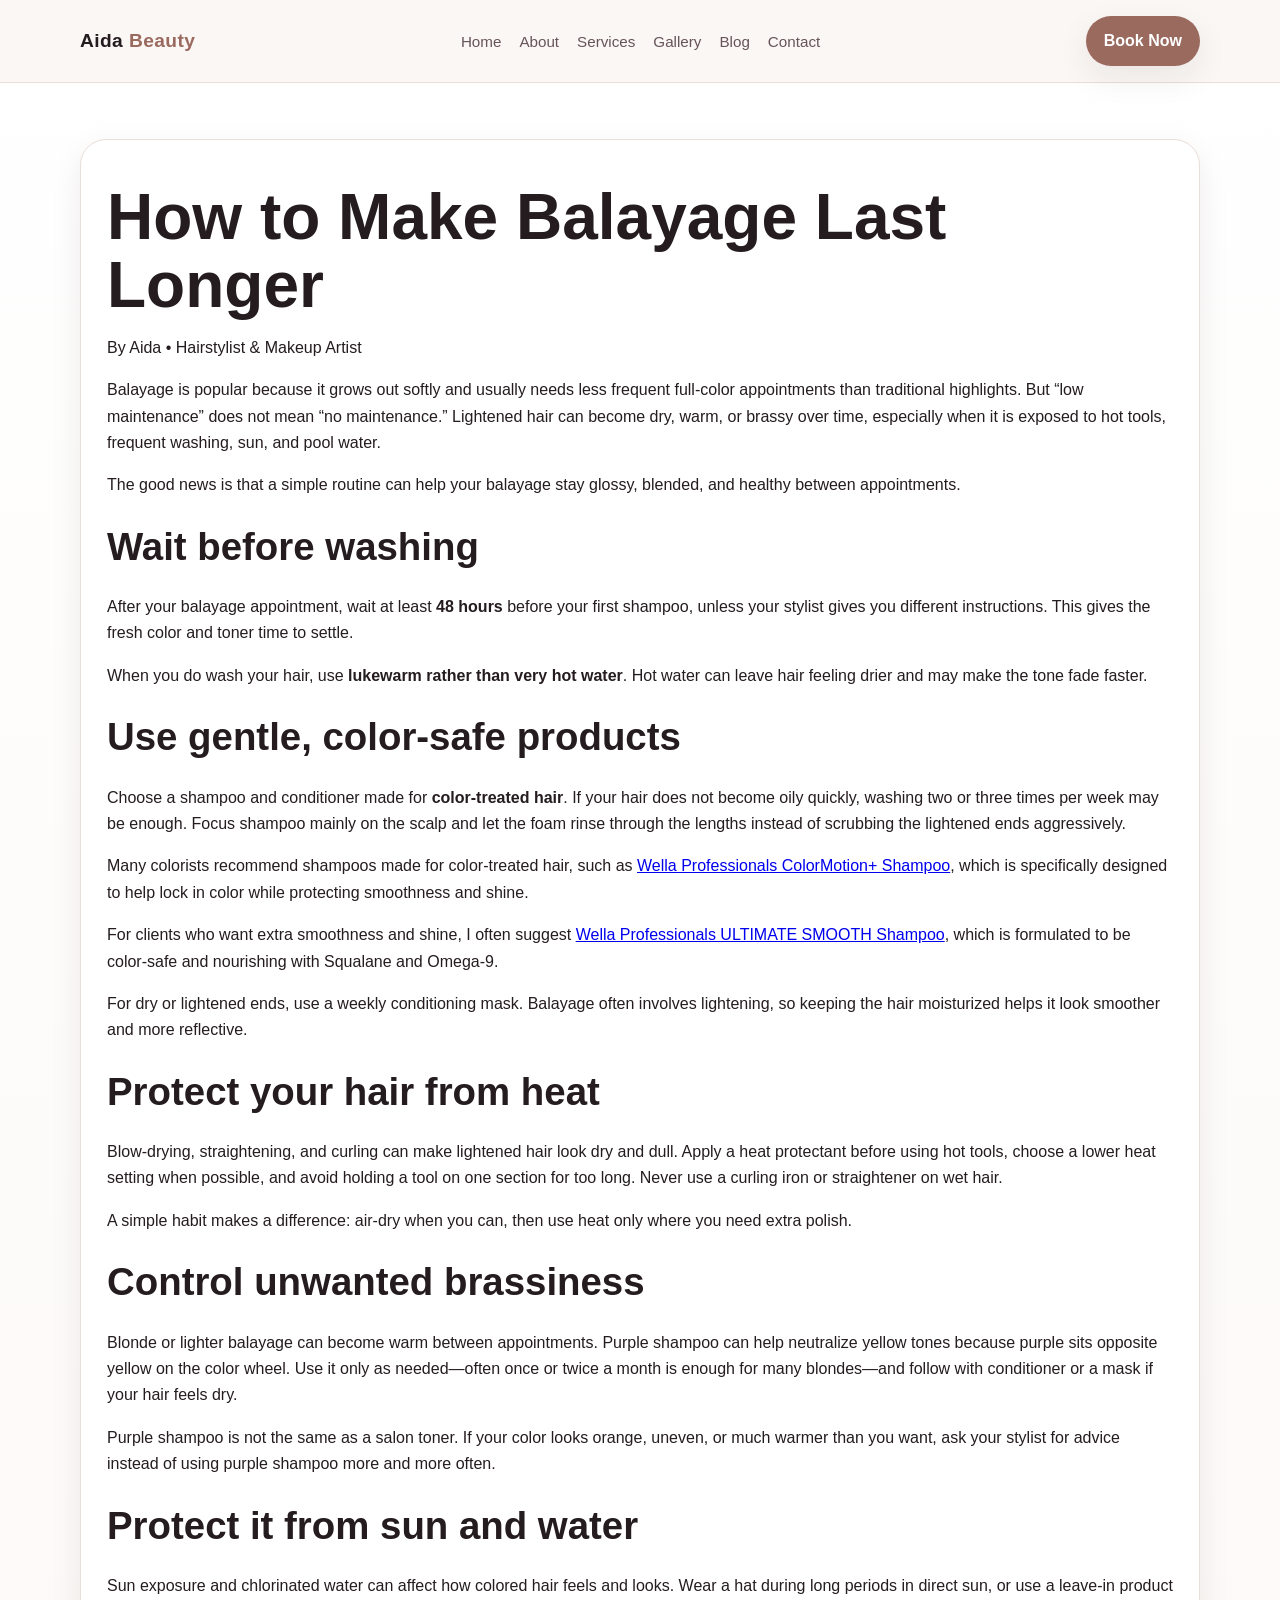
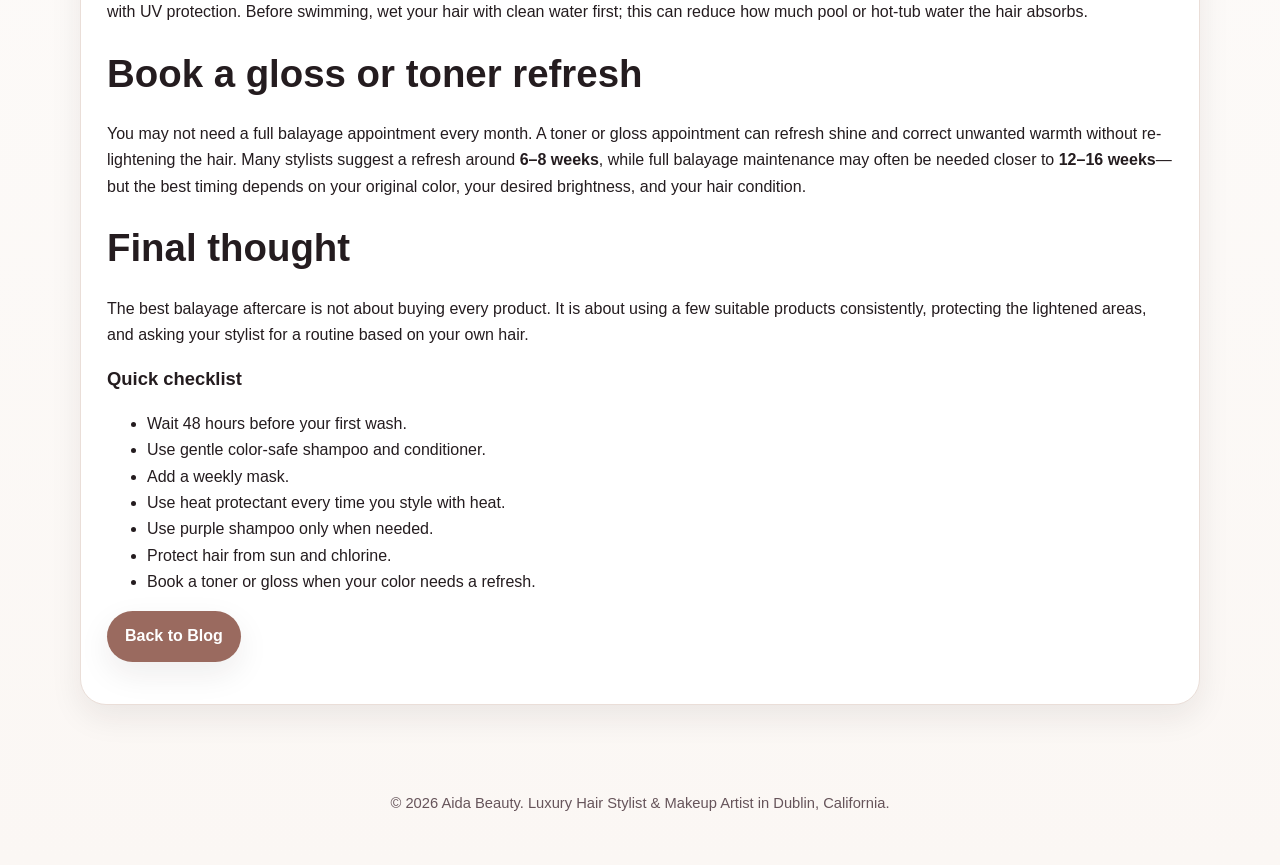
==== balayage-aftercare.html @ 148d66e3 "Add files via upload" ====
<!DOCTYPE html>
<html lang="en">
<head>
  <meta charset="UTF-8">
  <title>How to Make Balayage Last Longer – Aida Beauty</title>
  <meta name="description" content="Learn how to keep balayage bright, soft, and healthy for longer with simple washing, heat styling, toning, UV, and salon-refresh tips.">
  <meta name="viewport" content="width=device-width, initial-scale=1.0">
  <link rel="stylesheet" href="style.css">
</head>
<body>

  <header>
    <div class="wrap">
      <nav>
        <div class="brand">Aida <span>Beauty</span></div>

         <div class="navlinks">
           <a href="index.html">Home</a>
           <a href="index.html#about">About</a>
           <a href="index.html#services">Services</a>
           <a href="index.html#gallery">Gallery</a>
           <a href="blog.html">Blog</a>
           <a href="index.html#contact">Contact</a>
         </div>

        <a class="btn" href="mailto:iaida.hmua@gmail.com?subject=Appointment%20Request%20-%20Aida%20Beauty&body=Hello%20Aida%2C%0A%0AI%20would%20like%20to%20request%20an%20appointment.%0A%0AService%20I%20am%20interested%20in%3A%0APreferred%20date%3A%0APreferred%20time%3A%0A%0AName%3A%0APhone%20number%3A%0A%0AThank%20you%2C">
          Book Now
        </a>
      </nav>
    </div>
  </header>

  <main>

    <section>
      <div class="wrap">
        <div class="card">
          <h1>How to Make Balayage Last Longer</h1>
          <p class="meta">By Aida • Hairstylist & Makeup Artist</p>

          <p>
            Balayage is popular because it grows out softly and usually needs less frequent full-color appointments than traditional highlights. But “low maintenance” does not mean “no maintenance.” Lightened hair can become dry, warm, or brassy over time, especially when it is exposed to hot tools, frequent washing, sun, and pool water.
          </p>

          <p>
            The good news is that a simple routine can help your balayage stay glossy, blended, and healthy between appointments.
          </p>

          <h2>Wait before washing</h2>
          <p>
            After your balayage appointment, wait at least <strong>48 hours</strong> before your first shampoo, unless your stylist gives you different instructions. This gives the fresh color and toner time to settle.
          </p>
          <p>
            When you do wash your hair, use <strong>lukewarm rather than very hot water</strong>. Hot water can leave hair feeling drier and may make the tone fade faster.
          </p>

          <h2>Use gentle, color-safe products</h2>
          <p>
            Choose a shampoo and conditioner made for <strong>color-treated hair</strong>. If your hair does not become oily quickly, washing two or three times per week may be enough. Focus shampoo mainly on the scalp and let the foam rinse through the lengths instead of scrubbing the lightened ends aggressively.
          </p>
          <p>
            Many colorists recommend shampoos made for color-treated hair, such as 
            <a href="https://www.wella.com/professional/en-US/products/hair-care/color-motion/color-motion-shampoo" target="_blank" rel="noopener">Wella Professionals ColorMotion+ Shampoo</a>, 
            which is specifically designed to help lock in color while protecting smoothness and shine.
          </p>
          <p>
            For clients who want extra smoothness and shine, I often suggest 
            <a href="https://www.wella.com/professional/en-US/products/hair-care/ultimate-smooth/ultimate-smooth-shampoo" target="_blank" rel="noopener">Wella Professionals ULTIMATE SMOOTH Shampoo</a>, 
            which is formulated to be color-safe and nourishing with Squalane and Omega‑9.
          </p>
          <p>
            For dry or lightened ends, use a weekly conditioning mask. Balayage often involves lightening, so keeping the hair moisturized helps it look smoother and more reflective.
          </p>

          <h2>Protect your hair from heat</h2>
          <p>
            Blow-drying, straightening, and curling can make lightened hair look dry and dull. Apply a heat protectant before using hot tools, choose a lower heat setting when possible, and avoid holding a tool on one section for too long. Never use a curling iron or straightener on wet hair.
          </p>
          <p>
            A simple habit makes a difference: air-dry when you can, then use heat only where you need extra polish.
          </p>

          <h2>Control unwanted brassiness</h2>
          <p>
            Blonde or lighter balayage can become warm between appointments. Purple shampoo can help neutralize yellow tones because purple sits opposite yellow on the color wheel. Use it only as needed—often once or twice a month is enough for many blondes—and follow with conditioner or a mask if your hair feels dry.
          </p>
          <p>
            Purple shampoo is not the same as a salon toner. If your color looks orange, uneven, or much warmer than you want, ask your stylist for advice instead of using purple shampoo more and more often.
          </p>

          <h2>Protect it from sun and water</h2>
          <p>
            Sun exposure and chlorinated water can affect how colored hair feels and looks. Wear a hat during long periods in direct sun, or use a leave-in product with UV protection. Before swimming, wet your hair with clean water first; this can reduce how much pool or hot-tub water the hair absorbs.
          </p>

          <h2>Book a gloss or toner refresh</h2>
          <p>
            You may not need a full balayage appointment every month. A toner or gloss appointment can refresh shine and correct unwanted warmth without re-lightening the hair. Many stylists suggest a refresh around <strong>6–8 weeks</strong>, while full balayage maintenance may often be needed closer to <strong>12–16 weeks</strong>—but the best timing depends on your original color, your desired brightness, and your hair condition.
          </p>

          <h2>Final thought</h2>
          <p>
            The best balayage aftercare is not about buying every product. It is about using a few suitable products consistently, protecting the lightened areas, and asking your stylist for a routine based on your own hair.
          </p>

          <h3>Quick checklist</h3>
          <ul>
            <li>Wait 48 hours before your first wash.</li>
            <li>Use gentle color-safe shampoo and conditioner.</li>
            <li>Add a weekly mask.</li>
            <li>Use heat protectant every time you style with heat.</li>
            <li>Use purple shampoo only when needed.</li>
            <li>Protect hair from sun and chlorine.</li>
            <li>Book a toner or gloss when your color needs a refresh.</li>
          </ul>

          <p>
            <a class="btn" href="blog.html">Back to Blog</a>
          </p>

        </div>
      </div>
    </section>

  </main>

  <footer>
    <div class="wrap small footer-content">
      <span>© 2026 Aida Beauty. Luxury Hair Stylist & Makeup Artist in Dublin, California.</span>
    </div>
  </footer>

  <script>
    const boxes = document.querySelectorAll(".transformation-box");

    boxes.forEach((box) => {
      const slider = box.querySelector(".transformation-slider");
      const dots = box.querySelectorAll(".dot");

      dots.forEach((dot, index) => {
        dot.addEventListener("click", () => {
          slider.scrollTo({
            left: slider.clientWidth * index,
            behavior: "smooth"
          });
        });
      });

      slider.addEventListener("scroll", () => {
        const photoNumber = Math.round(
          slider.scrollLeft / slider.clientWidth
        );

        dots.forEach((dot, index) => {
          dot.classList.toggle("active", index === photoNumber);
        });
      });
    });
  </script>

</body>
</html>
---- style.css ----
:root{--bg:#fbf7f4;--card:#ffffff;--text:#241c1f;--muted:#66545a;--accent:#9a6a5f;--line:#eaded8;--shadow:0 12px 32px rgba(34,22,25,.08)}
    *{box-sizing:border-box}
    html{scroll-behavior:smooth}
    body{margin:0;font-family:Arial,Helvetica,sans-serif;color:var(--text);background:linear-gradient(180deg,#fff 0%,var(--bg) 100%);line-height:1.65}
    .navlinks a,.btn {text-decoration: none;color: inherit;}
    .wrap{width:min(1120px,92vw);margin:0 auto}
    img{max-width:100%;display:block}

    header{position:sticky;top:0;z-index:20;background:rgba(251,247,244,.92);backdrop-filter:blur(10px);border-bottom:1px solid var(--line)}
    nav{display:flex;align-items:center;justify-content:space-between;gap:16px;padding:16px 0}
    .brand{font-size:1.2rem;font-weight:700;letter-spacing:.4px}
    .brand span{color:var(--accent)}
    .navlinks{display:flex;flex-wrap:wrap;gap:18px;color:var(--muted);font-size:.95rem}
    .navlinks a:hover{color:var(--accent)}

    .btn{display:inline-block;background:var(--accent);color:#fff;padding:12px 18px;border-radius:999px;font-weight:700;box-shadow:var(--shadow)}
    .btn.alt{background:#fff;color:var(--accent);border:1px solid var(--line);box-shadow:none}

    .hero{padding:76px 0 44px;display:grid;grid-template-columns:1.25fr .9fr;gap:32px;align-items:center}
    .kicker{display:inline-block;background:#fff;border:1px solid var(--line);padding:8px 14px;border-radius:999px;color:var(--accent);font-weight:700;font-size:.9rem}
    h1{font-size:clamp(2.4rem,5vw,4.8rem);line-height:1.05;margin:18px 0 16px}
    .lead{font-size:1.08rem;color:var(--muted);max-width:60ch}
    .actions{display:flex;flex-wrap:wrap;gap:12px;margin-top:24px}

    .heroCard{background:linear-gradient(160deg,#fff,#f6ebe6);border:1px solid var(--line);border-radius:28px;padding:24px;box-shadow:var(--shadow)}
    .photo{aspect-ratio:4/5;border-radius:22px;background:linear-gradient(135deg,#ead1c7,#d8ae9f 55%,#b97f75);display:flex;align-items:end;justify-content:center;color:#fff;font-size:1.6rem;font-weight:700;letter-spacing:1px;padding:20px;text-align:center}

    .stats{display:grid;grid-template-columns:repeat(3,1fr);gap:12px;margin-top:16px}
    .stat{background:#fff;border:1px solid var(--line);border-radius:18px;padding:14px;text-align:center}
    .stat b{display:block;font-size:1.35rem;color:var(--accent)}

    section{padding:56px 0}
    .grid2{display:grid;grid-template-columns:1fr 1fr;gap:24px}
    .card{background:var(--card);border:1px solid var(--line);border-radius:26px;padding:26px;box-shadow:var(--shadow)}

    h2{font-size:clamp(1.6rem,3vw,2.5rem);margin:0 0 12px}
    h3{margin:0 0 10px;font-size:1.15rem}
    .muted{color:var(--muted)}

    .services{display:grid;grid-template-columns:repeat(2,1fr);gap:16px}
    .svc{padding:18px;border-radius:20px;background:#fff8f5;border:1px solid #f1ddd5}
    .svc h4{margin:0 0 8px;font-size:1rem}

    .pillrow{display:flex;flex-wrap:wrap;gap:10px;margin-top:16px}
    .pill{padding:10px 14px;border-radius:999px;background:#fff;border:1px solid var(--line);color:#5a4d52;font-size:.92rem}

    .gallery{display:grid;grid-template-columns:repeat(2,1fr);gap:24px}
    .shot{width:100%;aspect-ratio:1 / 1;position:relative;overflow:hidden;border-radius:22px;background:#f8e3da;border:1px solid #f0d8cf}
    .shot img{width:100%;height:100%;display:block;object-fit:cover;object-position:center}

    .transformation{padding:0}
    .transformation-slider{width:100%;height:100%;display:flex;overflow-x:auto;scroll-snap-type:x mandatory;scroll-behavior:smooth;-webkit-overflow-scrolling:touch}
    .transformation-slider img{flex:0 0 100%;width:100%;height:100%;object-fit:cover; object-position:center 35%;scroll-snap-align:start}

    .contactlist{list-style:none;padding:0;margin:0;display:grid;gap:10px}
    .contactlist li{padding:14px 16px;background:#fff8f5;border:1px solid #f1ddd5;border-radius:16px}

    footer{padding:30px 0 50px;color:var(--muted);text-align:center}
    .small{font-size:.92rem}

    .transformation h3{position:absolute;z-index:2;bottom:12px;left:12px;margin:0;padding:8px 12px;border-radius:20px;background:rgba(255,255,255,.88);color:#6f3c38;font-size:16px}
    .transformation-dots{display:flex;justify-content:center;gap:8px;margin-top:10px}
    .dot{width:10px;height:10px;padding:0;border:0;border-radius:50%;background:#d98f88;cursor:pointer}
    .dot.active{width:24px;border-radius:10px;background:#6f3c38}
    .transformation::after{content:none}

    .footer-content{display:flex;flex-direction:column;align-items:center;gap:14px}
    #blog-preview {padding-left: 20px;padding-right: 20px;}
    #blog-preview .wrap {width: min(1120px, 92vw);margin: 0 auto;}
    article a { color: #2b7cb9; /* light blue */ text-decoration: underline; text-underline-offset: 2px; font-weight: 600; } article a:hover { color: #1a5a8a; /* darker blue on hover */ text-decoration-thickness: 2px; }
    
    @media (max-width:900px){.hero,.grid2{grid-template-columns:1fr;}.services,.stats{grid-template-columns:1fr 1fr;}.gallery{grid-template-columns: repeat(2,1fr);}}

    @media (max-width:640px){.navlinks{display:none;}.services,.stats{grid-template-columns:1fr;}.gallery{grid-template-columns: repeat(2,1fr);gap: 12px;}.hero{padding-top:46px}h1{font-size:2.25rem}}
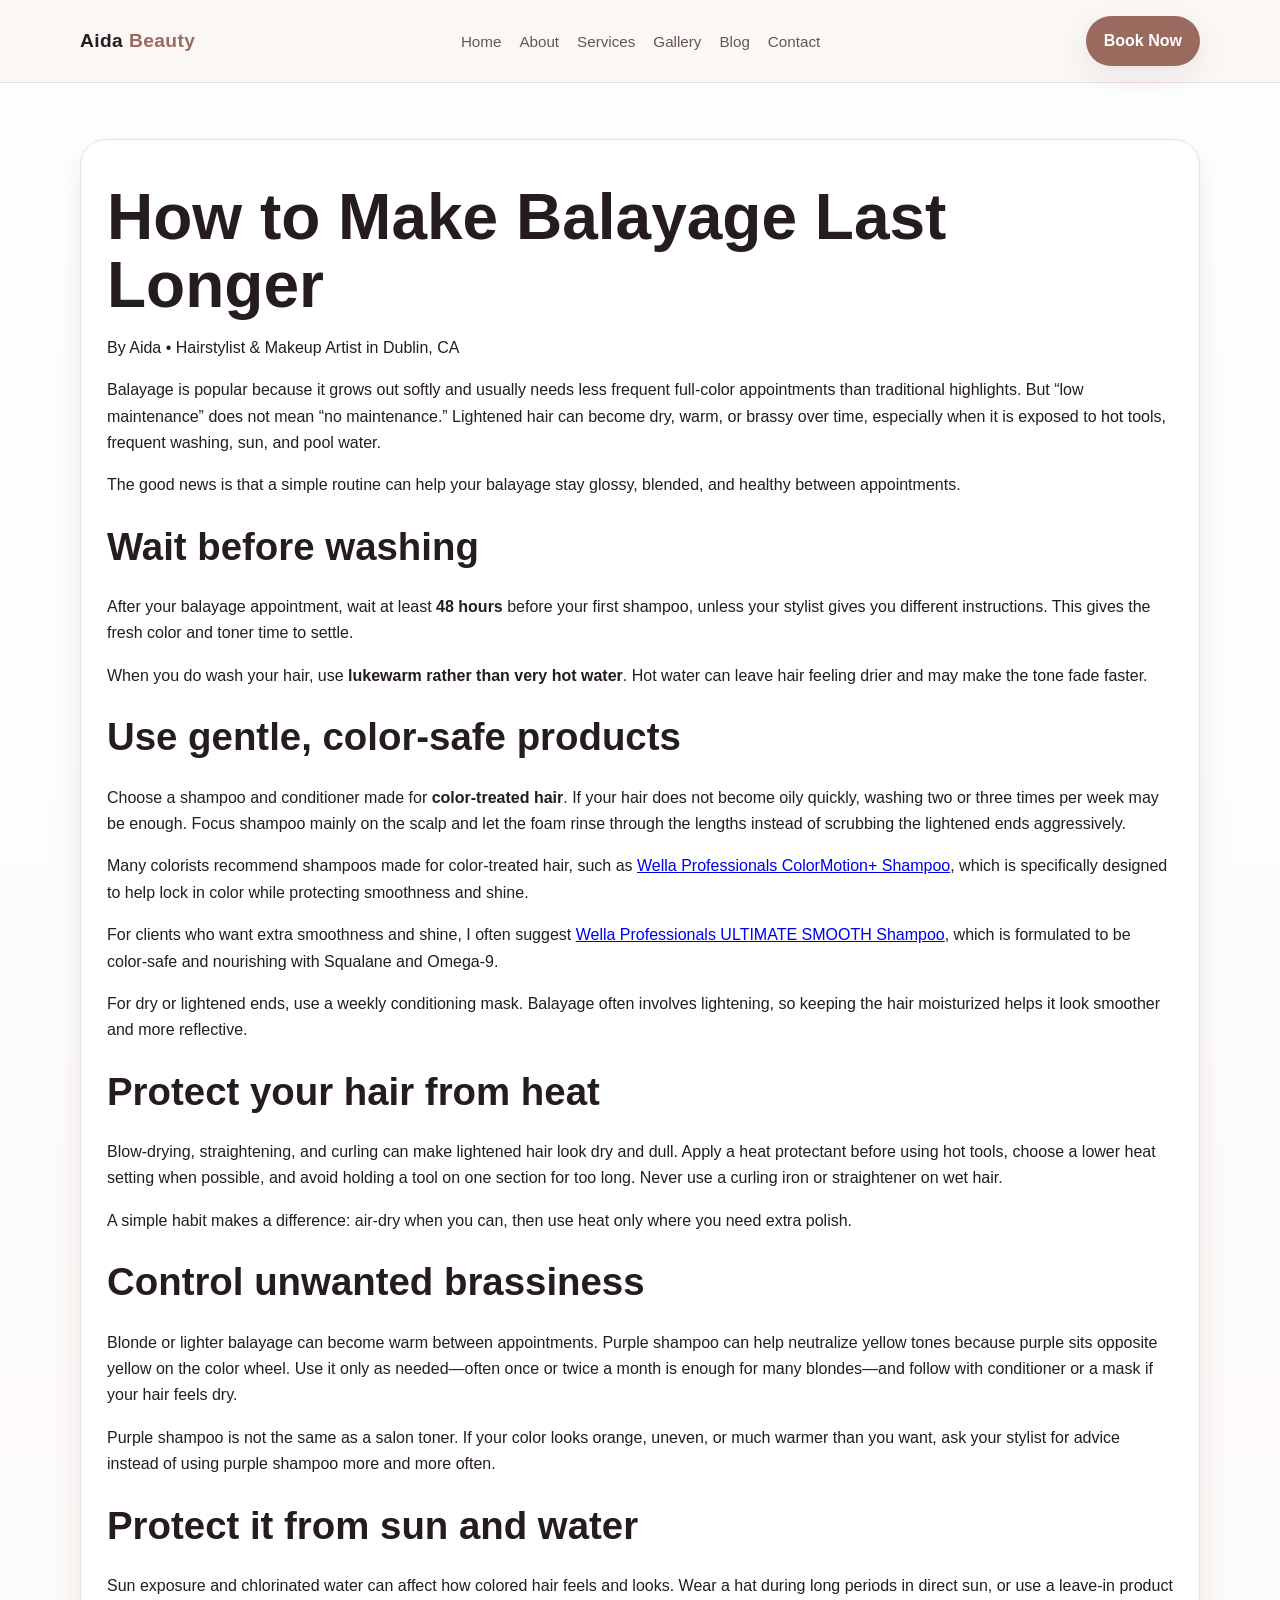
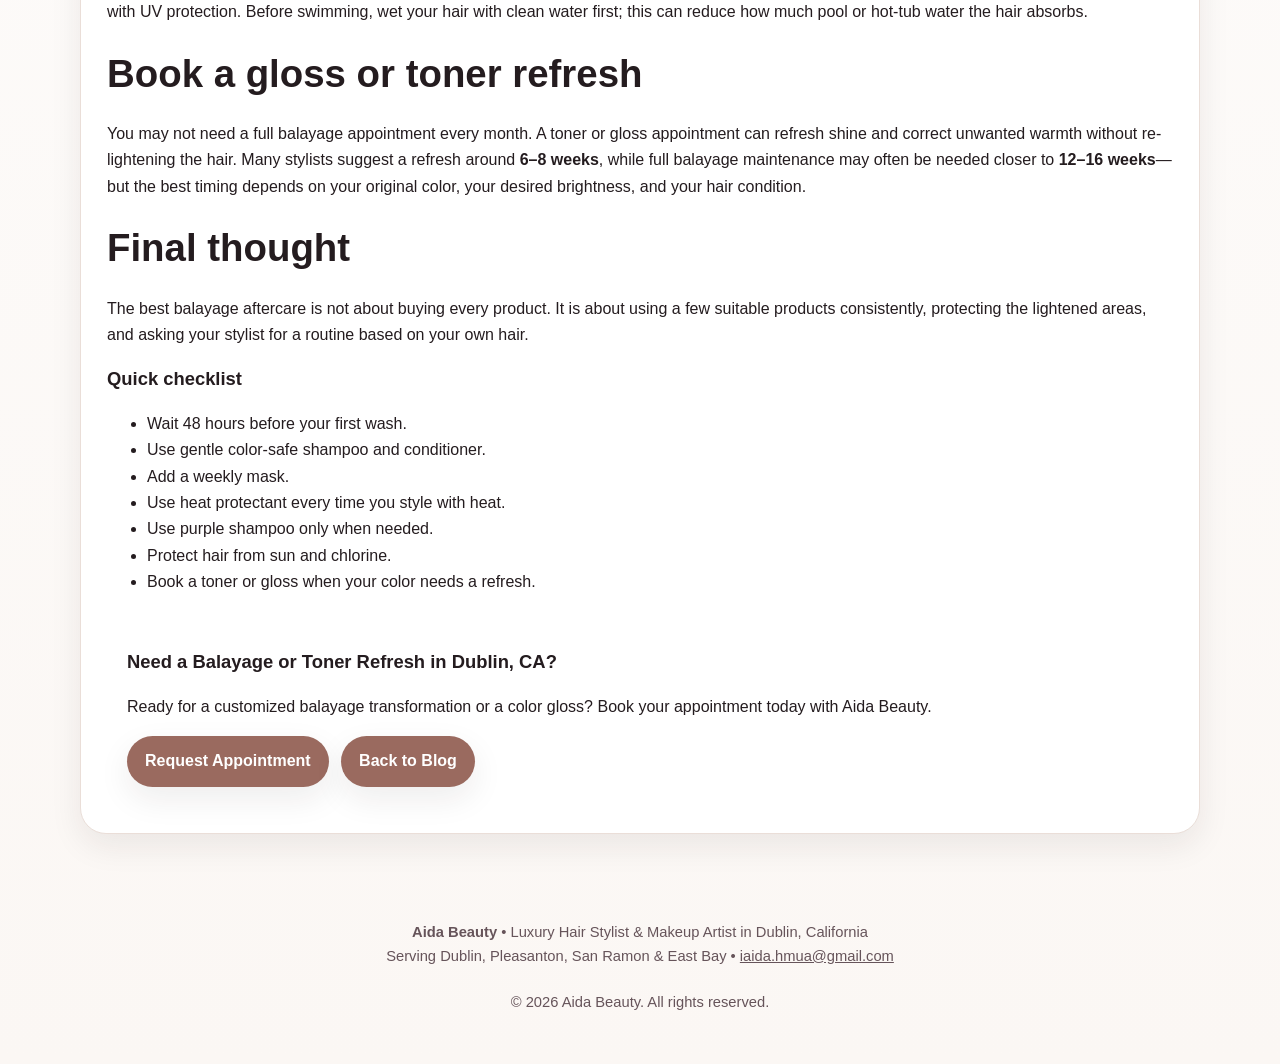
==== commit 567e310b: "Update balayage guide with schema, meta tags, and booking CTA" ====
--- a/balayage-aftercare.html
+++ b/balayage-aftercare.html
@@ -1,12 +1,58 @@
 <!DOCTYPE html>
 <html lang="en">
 <head>
-  <meta charset="UTF-8">
-  <title>How to Make Balayage Last Longer – Aida Beauty</title>
-  <meta name="description" content="Learn how to keep balayage bright, soft, and healthy for longer with simple washing, heat styling, toning, UV, and salon-refresh tips.">
-  <meta name="viewport" content="width=device-width, initial-scale=1.0">
-  <link rel="stylesheet" href="style.css">
+  <meta charset="UTF-8" />
+  <meta name="viewport" content="width=device-width, initial-scale=1.0" />
+
+  <!-- Primary SEO Meta Tags -->
+  <title>How to Make Balayage Last Longer: Pro Aftercare Guide – Aida Beauty</title>
+  <meta name="description" content="Learn how to keep your balayage bright, soft, and healthy between salon visits with expert washing, heat protection, and toning tips from Dublin CA stylist Aida." />
+  <meta name="robots" content="index, follow" />
+  <link rel="canonical" href="https://www.aidahairandmakeup.com/balayage-aftercare.html" />
+
+  <!-- Open Graph / Social Sharing -->
+  <meta property="og:type" content="article" />
+  <meta property="og:url" content="https://www.aidahairandmakeup.com/balayage-aftercare.html" />
+  <meta property="og:title" content="How to Make Balayage Last Longer – Aida Beauty" />
+  <meta property="og:description" content="Expert aftercare advice on washing, purple shampoo, and heat protection to keep your balayage glowing." />
+  <meta property="og:image" content="https://www.aidahairandmakeup.com/BridesmadesUpdo.jpg" />
+
+  <!-- BlogPosting Structured Data (JSON-LD) -->
+  <script type="application/ld+json">
+  {
+    "@context": "https://schema.org",
+    "@type": "BlogPosting",
+    "headline": "How to Make Balayage Last Longer",
+    "description": "Learn how to keep balayage bright, soft, and healthy for longer with washing, heat styling, toning, and salon refresh tips.",
+    "author": {
+      "@type": "Person",
+      "name": "Aida",
+      "jobTitle": "Hair Stylist & Makeup Artist"
+    },
+    "publisher": {
+      "@type": "Organization",
+      "name": "Aida Beauty",
+      "url": "https://www.aidahairandmakeup.com/"
+    },
+    "datePublished": "2026-08-26",
+    "dateModified": "2026-08-31",
+    "mainEntityOfPage": "https://www.aidahairandmakeup.com/balayage-aftercare.html"
+  }
+  </script>
+
+  <!-- Google tag (gtag.js) -->
+  <script async src="https://www.googletagmanager.com/gtag/js?id=G-S9JZY15ZG0"></script>
+  <script>
+    window.dataLayer = window.dataLayer || [];
+    function gtag(){dataLayer.push(arguments);}
+    gtag('js', new Date());
+
+    gtag('config', 'G-S9JZY15ZG0');
+  </script>
+
+  <link rel="stylesheet" href="style.css" />
 </head>
+
 <body>
 
   <header>
@@ -14,14 +60,14 @@
       <nav>
         <div class="brand">Aida <span>Beauty</span></div>
 
-         <div class="navlinks">
-           <a href="index.html">Home</a>
-           <a href="index.html#about">About</a>
-           <a href="index.html#services">Services</a>
-           <a href="index.html#gallery">Gallery</a>
-           <a href="blog.html">Blog</a>
-           <a href="index.html#contact">Contact</a>
-         </div>
+        <div class="navlinks">
+          <a href="index.html">Home</a>
+          <a href="index.html#about">About</a>
+          <a href="index.html#services">Services</a>
+          <a href="index.html#gallery">Gallery</a>
+          <a href="blog.html">Blog</a>
+          <a href="index.html#contact">Contact</a>
+        </div>
 
         <a class="btn" href="mailto:iaida.hmua@gmail.com?subject=Appointment%20Request%20-%20Aida%20Beauty&body=Hello%20Aida%2C%0A%0AI%20would%20like%20to%20request%20an%20appointment.%0A%0AService%20I%20am%20interested%20in%3A%0APreferred%20date%3A%0APreferred%20time%3A%0A%0AName%3A%0APhone%20number%3A%0A%0AThank%20you%2C">
           Book Now
@@ -31,12 +77,11 @@
   </header>
 
   <main>
-
     <section>
       <div class="wrap">
         <div class="card">
           <h1>How to Make Balayage Last Longer</h1>
-          <p class="meta">By Aida • Hairstylist & Makeup Artist</p>
+          <p class="meta">By Aida • Hairstylist & Makeup Artist in Dublin, CA</p>
 
           <p>
             Balayage is popular because it grows out softly and usually needs less frequent full-color appointments than traditional highlights. But “low maintenance” does not mean “no maintenance.” Lightened hair can become dry, warm, or brassy over time, especially when it is exposed to hot tools, frequent washing, sun, and pool water.
@@ -114,49 +159,28 @@
             <li>Book a toner or gloss when your color needs a refresh.</li>
           </ul>
 
-          <p>
-            <a class="btn" href="blog.html">Back to Blog</a>
-          </p>
+          <div style="margin-top: 32px; padding: 20px; background: rgba(255,255,255,0.05); border-radius: 12px;">
+            <h3>Need a Balayage or Toner Refresh in Dublin, CA?</h3>
+            <p>Ready for a customized balayage transformation or a color gloss? Book your appointment today with Aida Beauty.</p>
+            <a class="btn" href="mailto:iaida.hmua@gmail.com?subject=Balayage%20Appointment%20Request%20-%20Aida%20Beauty">Request Appointment</a>
+            <a class="btn" style="margin-left: 8px;" href="blog.html">Back to Blog</a>
+          </div>
 
         </div>
       </div>
     </section>
-
   </main>
 
   <footer>
     <div class="wrap small footer-content">
-      <span>© 2026 Aida Beauty. Luxury Hair Stylist & Makeup Artist in Dublin, California.</span>
+      <address style="font-style: normal; margin-bottom: 8px;">
+        <strong>Aida Beauty</strong> &bull; Luxury Hair Stylist & Makeup Artist in Dublin, California<br />
+        Serving Dublin, Pleasanton, San Ramon & East Bay &bull; 
+        <a href="mailto:iaida.hmua@gmail.com" style="color: inherit; text-decoration: underline;">iaida.hmua@gmail.com</a>
+      </address>
+      <span>© 2026 Aida Beauty. All rights reserved.</span>
     </div>
   </footer>
 
-  <script>
-    const boxes = document.querySelectorAll(".transformation-box");
-
-    boxes.forEach((box) => {
-      const slider = box.querySelector(".transformation-slider");
-      const dots = box.querySelectorAll(".dot");
-
-      dots.forEach((dot, index) => {
-        dot.addEventListener("click", () => {
-          slider.scrollTo({
-            left: slider.clientWidth * index,
-            behavior: "smooth"
-          });
-        });
-      });
-
-      slider.addEventListener("scroll", () => {
-        const photoNumber = Math.round(
-          slider.scrollLeft / slider.clientWidth
-        );
-
-        dots.forEach((dot, index) => {
-          dot.classList.toggle("active", index === photoNumber);
-        });
-      });
-    });
-  </script>
-
 </body>
 </html>
--- a/style.css
+++ b/style.css
@@ -72,5 +72,6 @@
     
     @media (max-width:900px){.hero,.grid2{grid-template-columns:1fr;}.services,.stats{grid-template-columns:1fr 1fr;}.gallery{grid-template-columns: repeat(2,1fr);}}
 
-    @media (max-width:640px){.navlinks{display:none;}.services,.stats{grid-template-columns:1fr;}.gallery{grid-template-columns: repeat(2,1fr);gap: 12px;}.hero{padding-top:46px}h1{font-size:2.25rem}}
-  +    @media (max-width:640px){ header nav { display: flex; flex-direction: column; align-items: center; gap: 10px; padding: 8px 0; } .navlinks { display: flex; flex-wrap: wrap; justify-content: center; gap: 8px 14px; width: 100%; } .navlinks a { font-size: 13px; padding: 4px 6px; }
+    .services,.stats{grid-template-columns:1fr;} .gallery{grid-template-columns: repeat(2,1fr);gap: 12px;} .hero{padding-top:46px;} h1{font-size:2.25rem;} }
+   @media (max-width:640px) {.gallery h3 {font-size: 0.85rem;line-height: 1.15;padding: 6px 12px;max-width: 80%;background: rgba(255, 255, 255, 0.60) !important;backdrop-filter: none !important;-webkit-backdrop-filter: none !important;box-shadow: 0 2px 8px rgba(0, 0, 0, 0.10) !important;}}
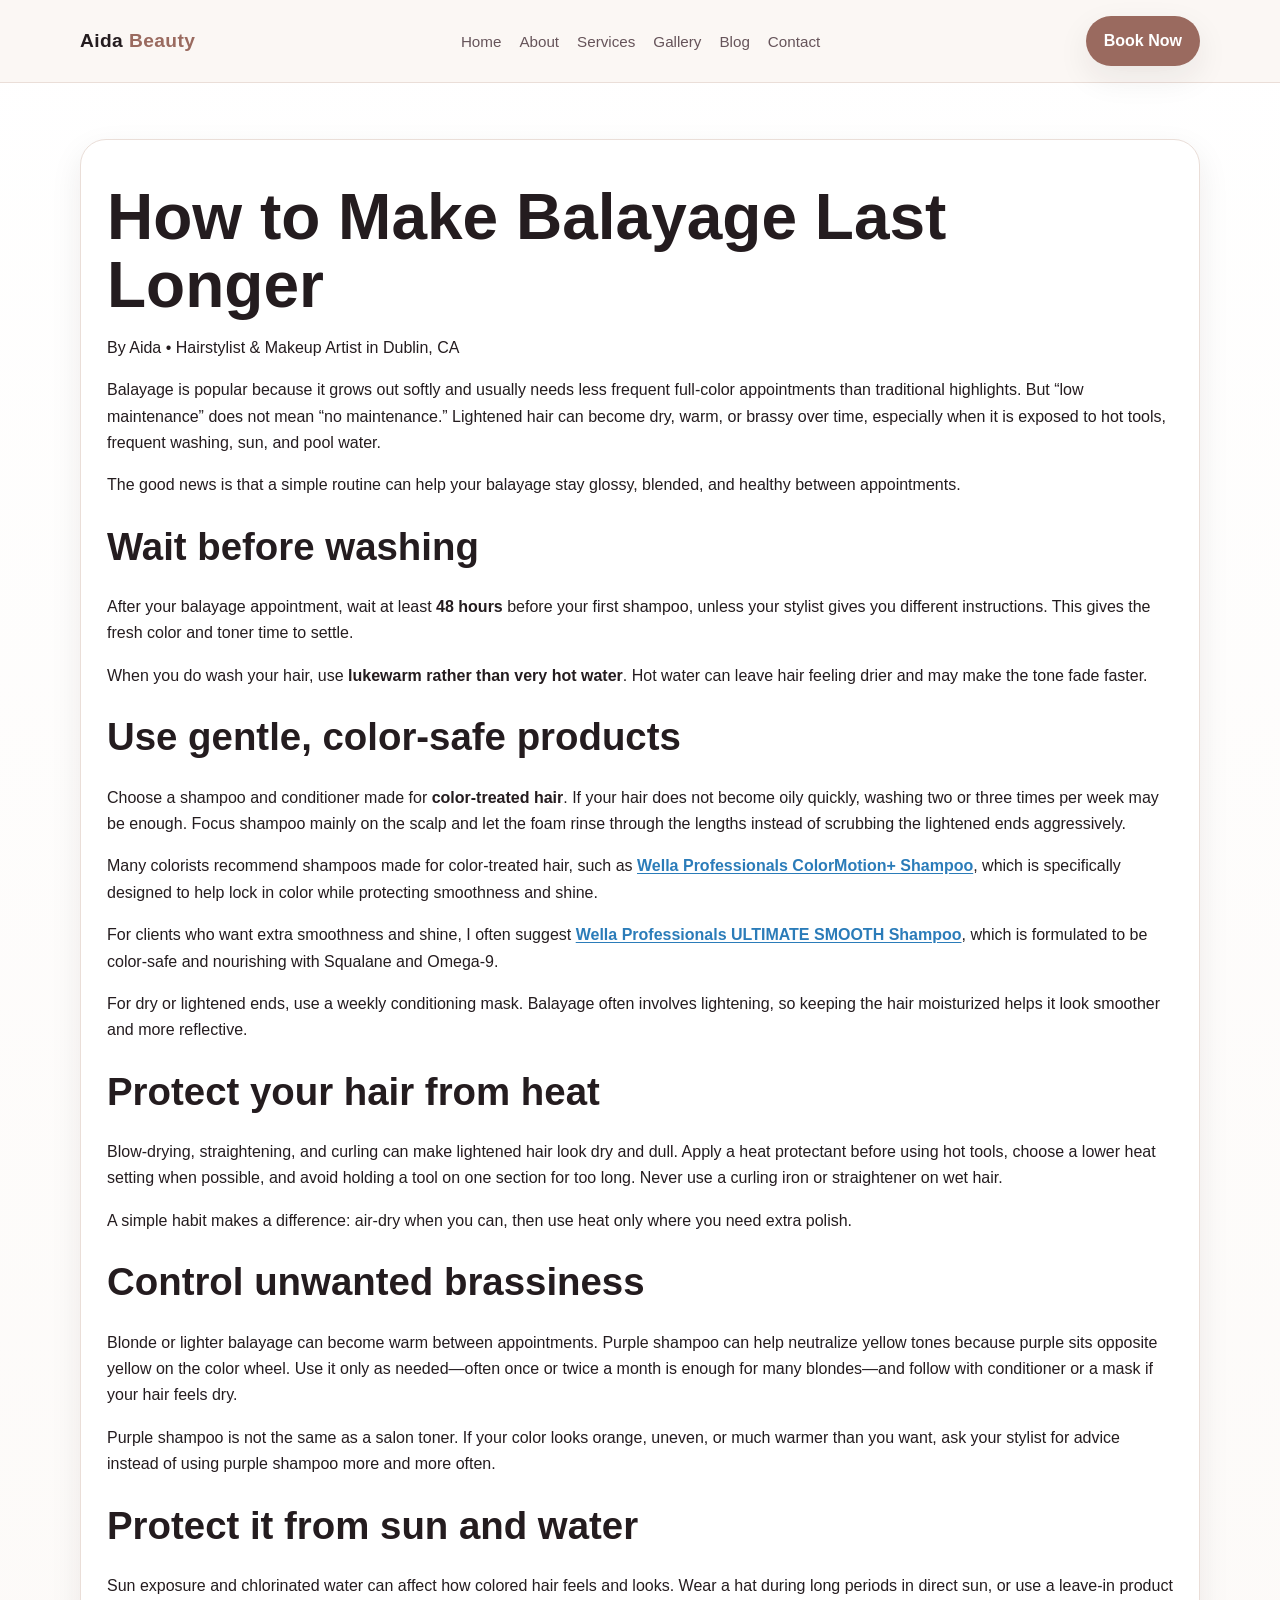
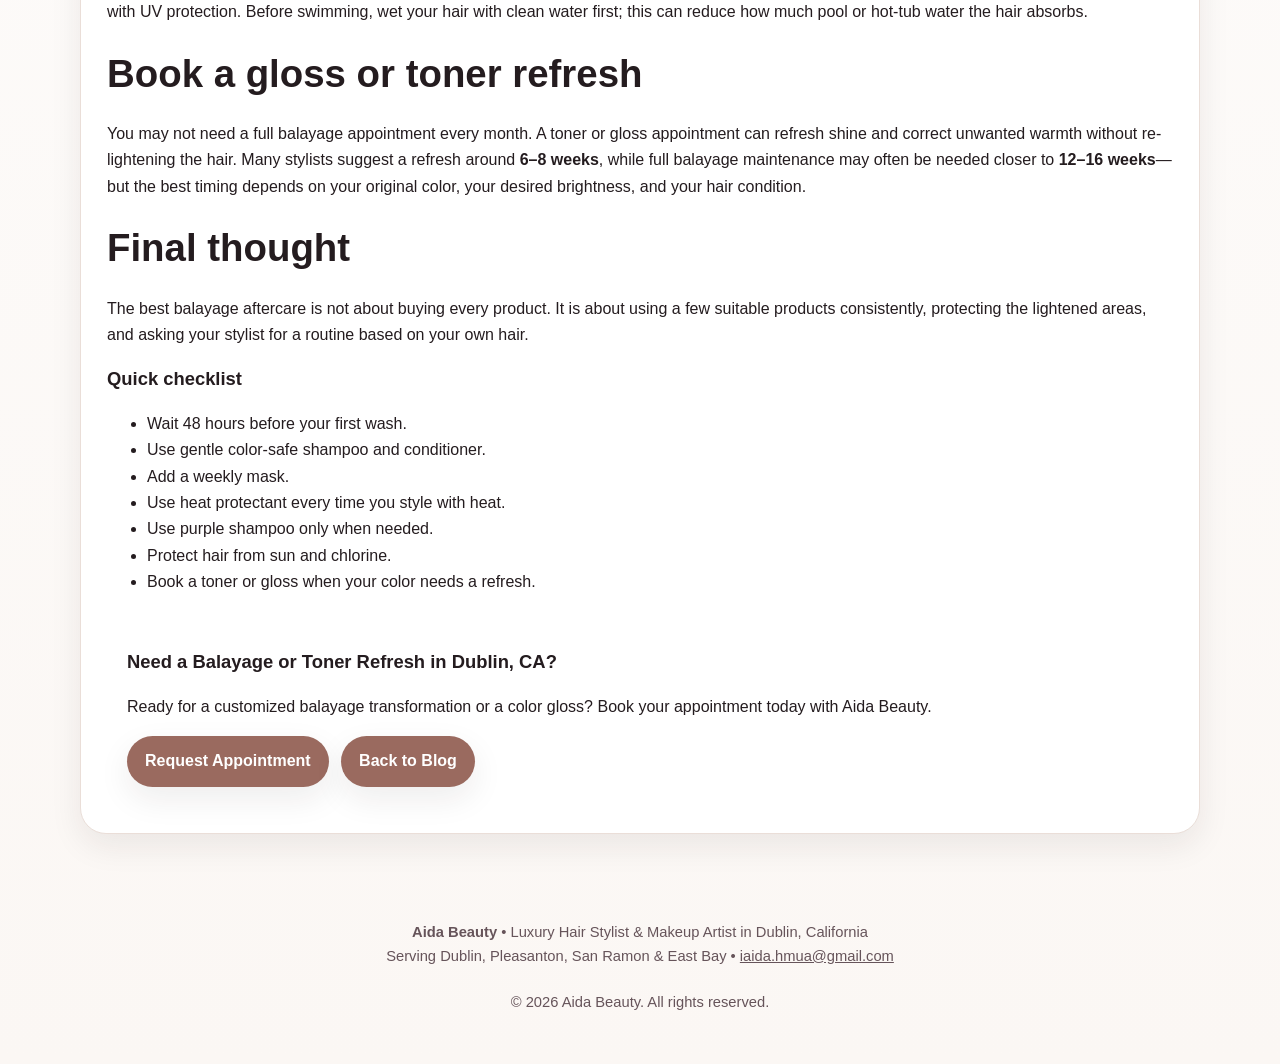
==== commit 1d890ea3: "Improve balayage article SEO markup" ====
--- a/balayage-aftercare.html
+++ b/balayage-aftercare.html
@@ -15,30 +15,37 @@
   <meta property="og:url" content="https://www.aidahairandmakeup.com/balayage-aftercare.html" />
   <meta property="og:title" content="How to Make Balayage Last Longer – Aida Beauty" />
   <meta property="og:description" content="Expert aftercare advice on washing, purple shampoo, and heat protection to keep your balayage glowing." />
-  <meta property="og:image" content="https://www.aidahairandmakeup.com/BridesmadesUpdo.jpg" />
+  
 
   <!-- BlogPosting Structured Data (JSON-LD) -->
   <script type="application/ld+json">
-  {
-    "@context": "https://schema.org",
-    "@type": "BlogPosting",
-    "headline": "How to Make Balayage Last Longer",
-    "description": "Learn how to keep balayage bright, soft, and healthy for longer with washing, heat styling, toning, and salon refresh tips.",
-    "author": {
-      "@type": "Person",
-      "name": "Aida",
-      "jobTitle": "Hair Stylist & Makeup Artist"
-    },
-    "publisher": {
-      "@type": "Organization",
-      "name": "Aida Beauty",
-      "url": "https://www.aidahairandmakeup.com/"
-    },
-    "datePublished": "2026-08-26",
-    "dateModified": "2026-08-31",
-    "mainEntityOfPage": "https://www.aidahairandmakeup.com/balayage-aftercare.html"
-  }
-  </script>
+{
+  "@context": "https://schema.org",
+  "@type": "BlogPosting",
+  "@id": "https://www.aidahairandmakeup.com/balayage-aftercare.html#article",
+  "mainEntityOfPage": {
+    "@type": "WebPage",
+    "@id": "https://www.aidahairandmakeup.com/balayage-aftercare.html"
+  },
+  "headline": "How to Make Balayage Last Longer",
+  "description": "Learn how to keep balayage bright, soft, and healthy for longer with washing, heat styling, toning, and salon refresh tips.",
+  "author": {
+    "@type": "Person",
+    "name": "Aida",
+    "url": "https://www.aidahairandmakeup.com/index.html#about",
+    "jobTitle": "Hair Stylist and Makeup Artist"
+  },
+  "publisher": {
+    "@type": "Organization",
+    "name": "Aida Beauty",
+    "url": "https://www.aidahairandmakeup.com/"
+  },
+  "datePublished": "2026-08-26",
+  "dateModified": "2026-08-31",
+  "articleSection": "Hair Care",
+  "inLanguage": "en-US"
+}
+</script>
 
   <!-- Google tag (gtag.js) -->
   <script async src="https://www.googletagmanager.com/gtag/js?id=G-S9JZY15ZG0"></script>
@@ -79,7 +86,7 @@
   <main>
     <section>
       <div class="wrap">
-        <div class="card">
+        <article class="card">
           <h1>How to Make Balayage Last Longer</h1>
           <p class="meta">By Aida • Hairstylist & Makeup Artist in Dublin, CA</p>
 
@@ -162,11 +169,13 @@
           <div style="margin-top: 32px; padding: 20px; background: rgba(255,255,255,0.05); border-radius: 12px;">
             <h3>Need a Balayage or Toner Refresh in Dublin, CA?</h3>
             <p>Ready for a customized balayage transformation or a color gloss? Book your appointment today with Aida Beauty.</p>
-            <a class="btn" href="mailto:iaida.hmua@gmail.com?subject=Balayage%20Appointment%20Request%20-%20Aida%20Beauty">Request Appointment</a>
+            <a class="btn" href="mailto:iaida.hmua@gmail.com?subject=Appointment%20Request%20-%20Aida%20Beauty&body=Hello%20Aida%2C%0A%0AI%20would%20like%20to%20request%20an%20appointment.%0A%0AService%20I%20am%20interested%20in%3A%0APreferred%20date%3A%0APreferred%20time%3A%0A%0AName%3A%0APhone%20number%3A%0A%0AThank%20you%2C">
+  Request Appointment
+</a>
             <a class="btn" style="margin-left: 8px;" href="blog.html">Back to Blog</a>
           </div>
 
-        </div>
+        </article>
       </div>
     </section>
   </main>
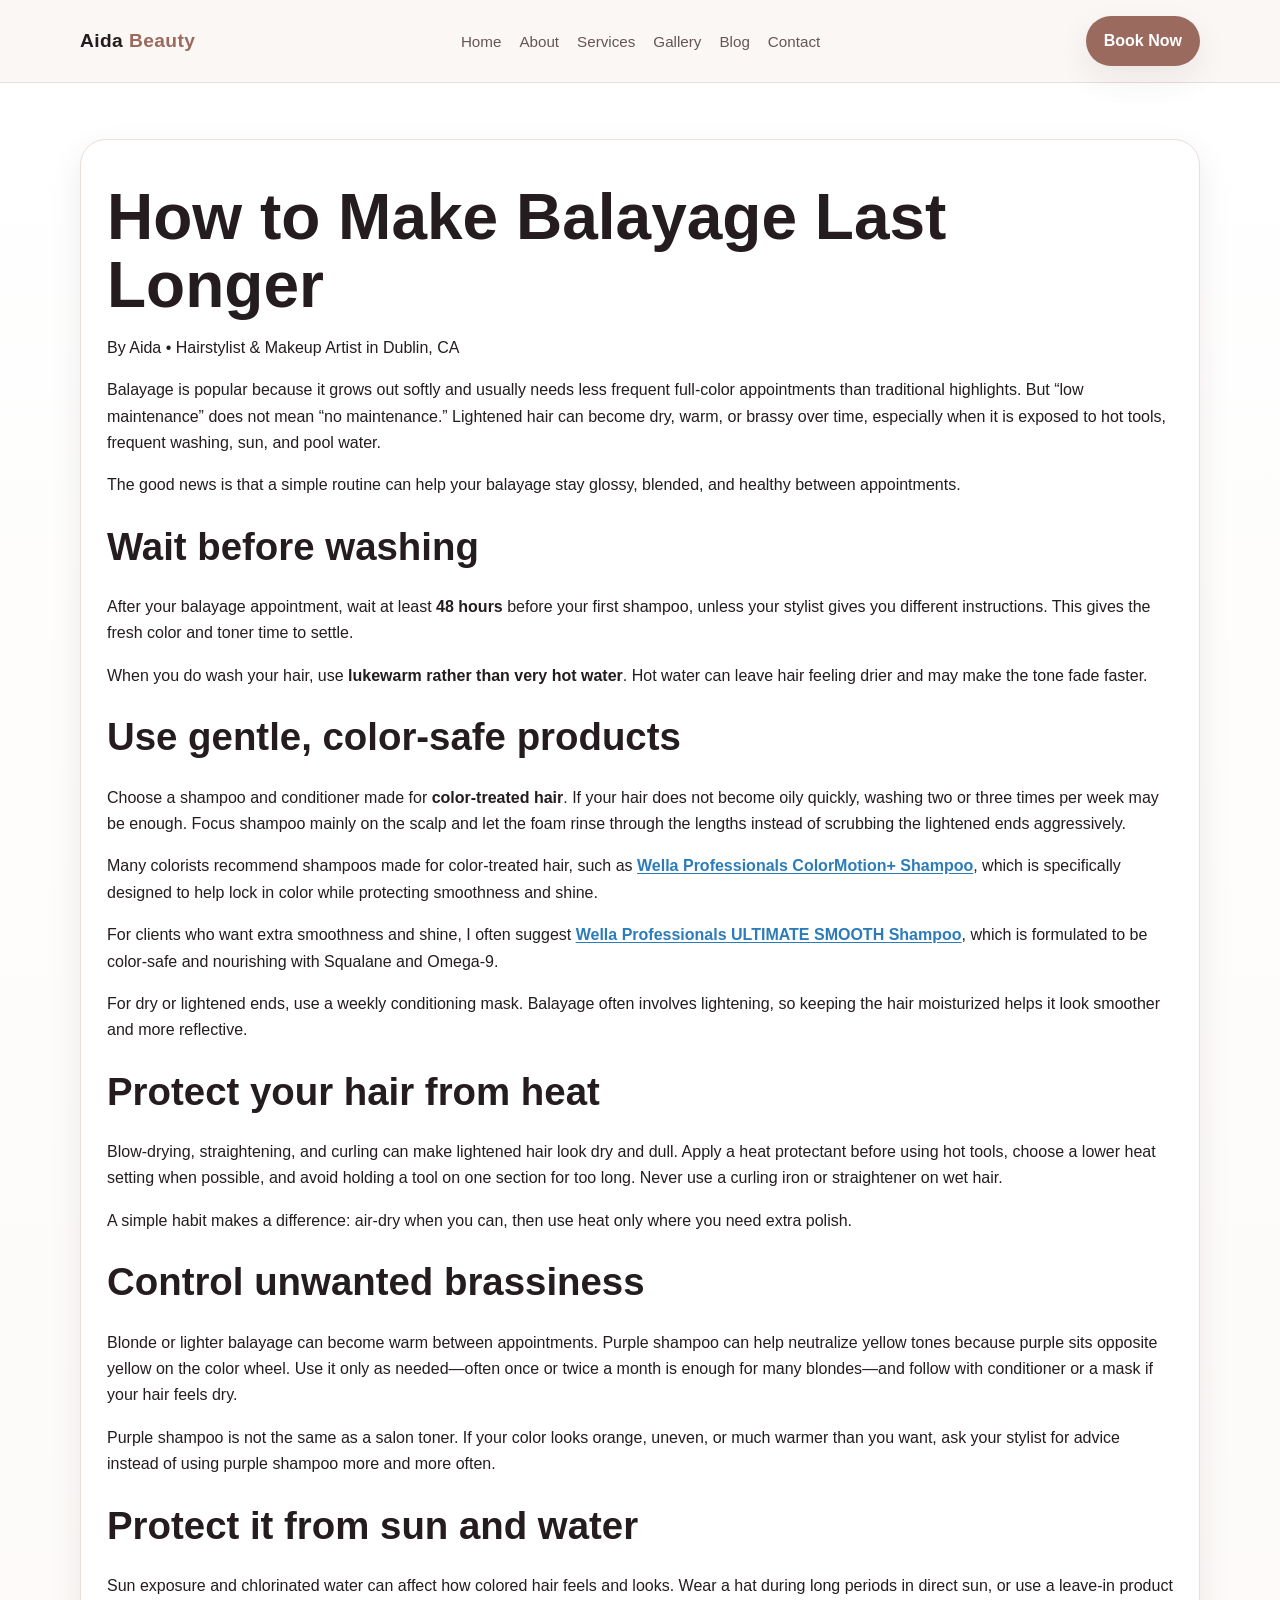
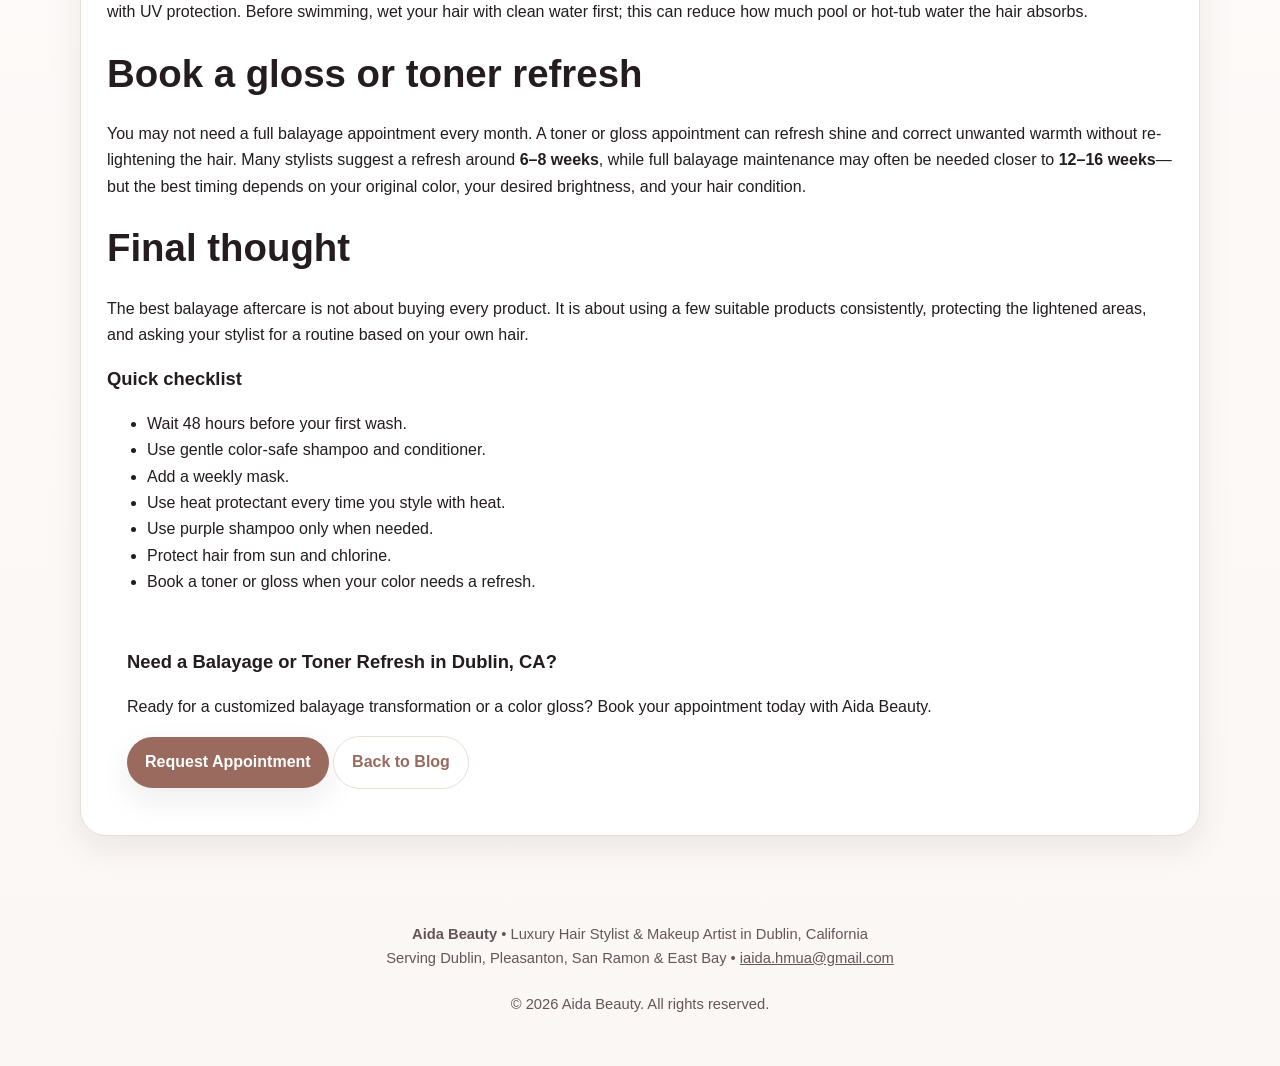
==== commit 55c180b0: "Standardize blog article buttons on mobile" ====
--- a/balayage-aftercare.html
+++ b/balayage-aftercare.html
@@ -172,7 +172,9 @@
             <a class="btn" href="mailto:iaida.hmua@gmail.com?subject=Appointment%20Request%20-%20Aida%20Beauty&body=Hello%20Aida%2C%0A%0AI%20would%20like%20to%20request%20an%20appointment.%0A%0AService%20I%20am%20interested%20in%3A%0APreferred%20date%3A%0APreferred%20time%3A%0A%0AName%3A%0APhone%20number%3A%0A%0AThank%20you%2C">
   Request Appointment
 </a>
-            <a class="btn" style="margin-left: 8px;" href="blog.html">Back to Blog</a>
+            <a class="btn alt" href="blog.html">
+  Back to Blog
+</a>
           </div>
 
         </article>
--- a/style.css
+++ b/style.css
@@ -74,4 +74,6 @@
 
     @media (max-width:640px){ header nav { display: flex; flex-direction: column; align-items: center; gap: 10px; padding: 8px 0; } .navlinks { display: flex; flex-wrap: wrap; justify-content: center; gap: 8px 14px; width: 100%; } .navlinks a { font-size: 13px; padding: 4px 6px; }
     .services,.stats{grid-template-columns:1fr;} .gallery{grid-template-columns: repeat(2,1fr);gap: 12px;} .hero{padding-top:46px;} h1{font-size:2.25rem;} }
-   @media (max-width:640px) {.gallery h3 {font-size: 0.85rem;line-height: 1.15;padding: 6px 12px;max-width: 80%;background: rgba(255, 255, 255, 0.60) !important;backdrop-filter: none !important;-webkit-backdrop-filter: none !important;box-shadow: 0 2px 8px rgba(0, 0, 0, 0.10) !important;}}+   @media (max-width:640px) {.gallery h3 {font-size: 0.85rem;line-height: 1.15;padding: 6px 12px;max-width: 80%;background: rgba(255, 255, 255, 0.60) !important;backdrop-filter: none !important;-webkit-backdrop-filter: none !important;box-shadow: 0 2px 8px rgba(0, 0, 0, 0.10) !important;}}
+
+   @media (max-width: 640px) {article .btn + .btn {margin-left: 0 !important;margin-top: 10px;}}
